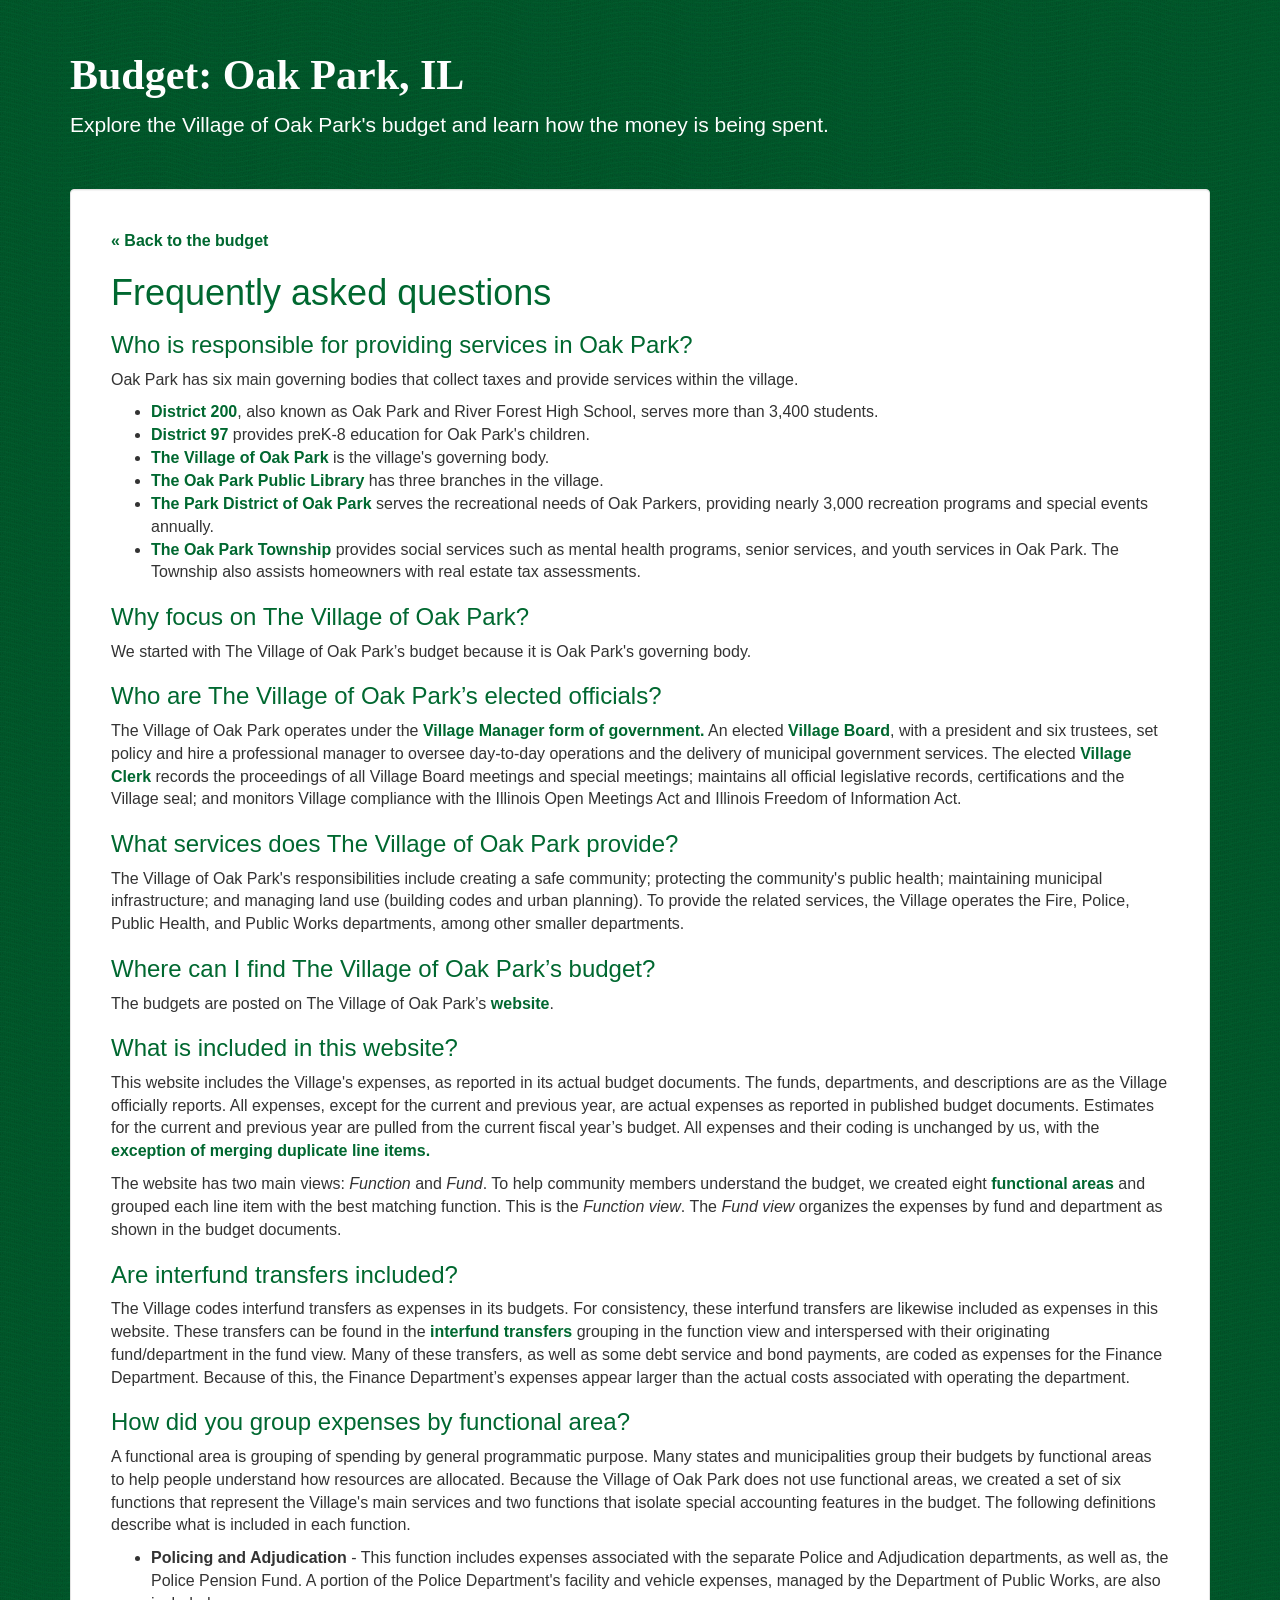
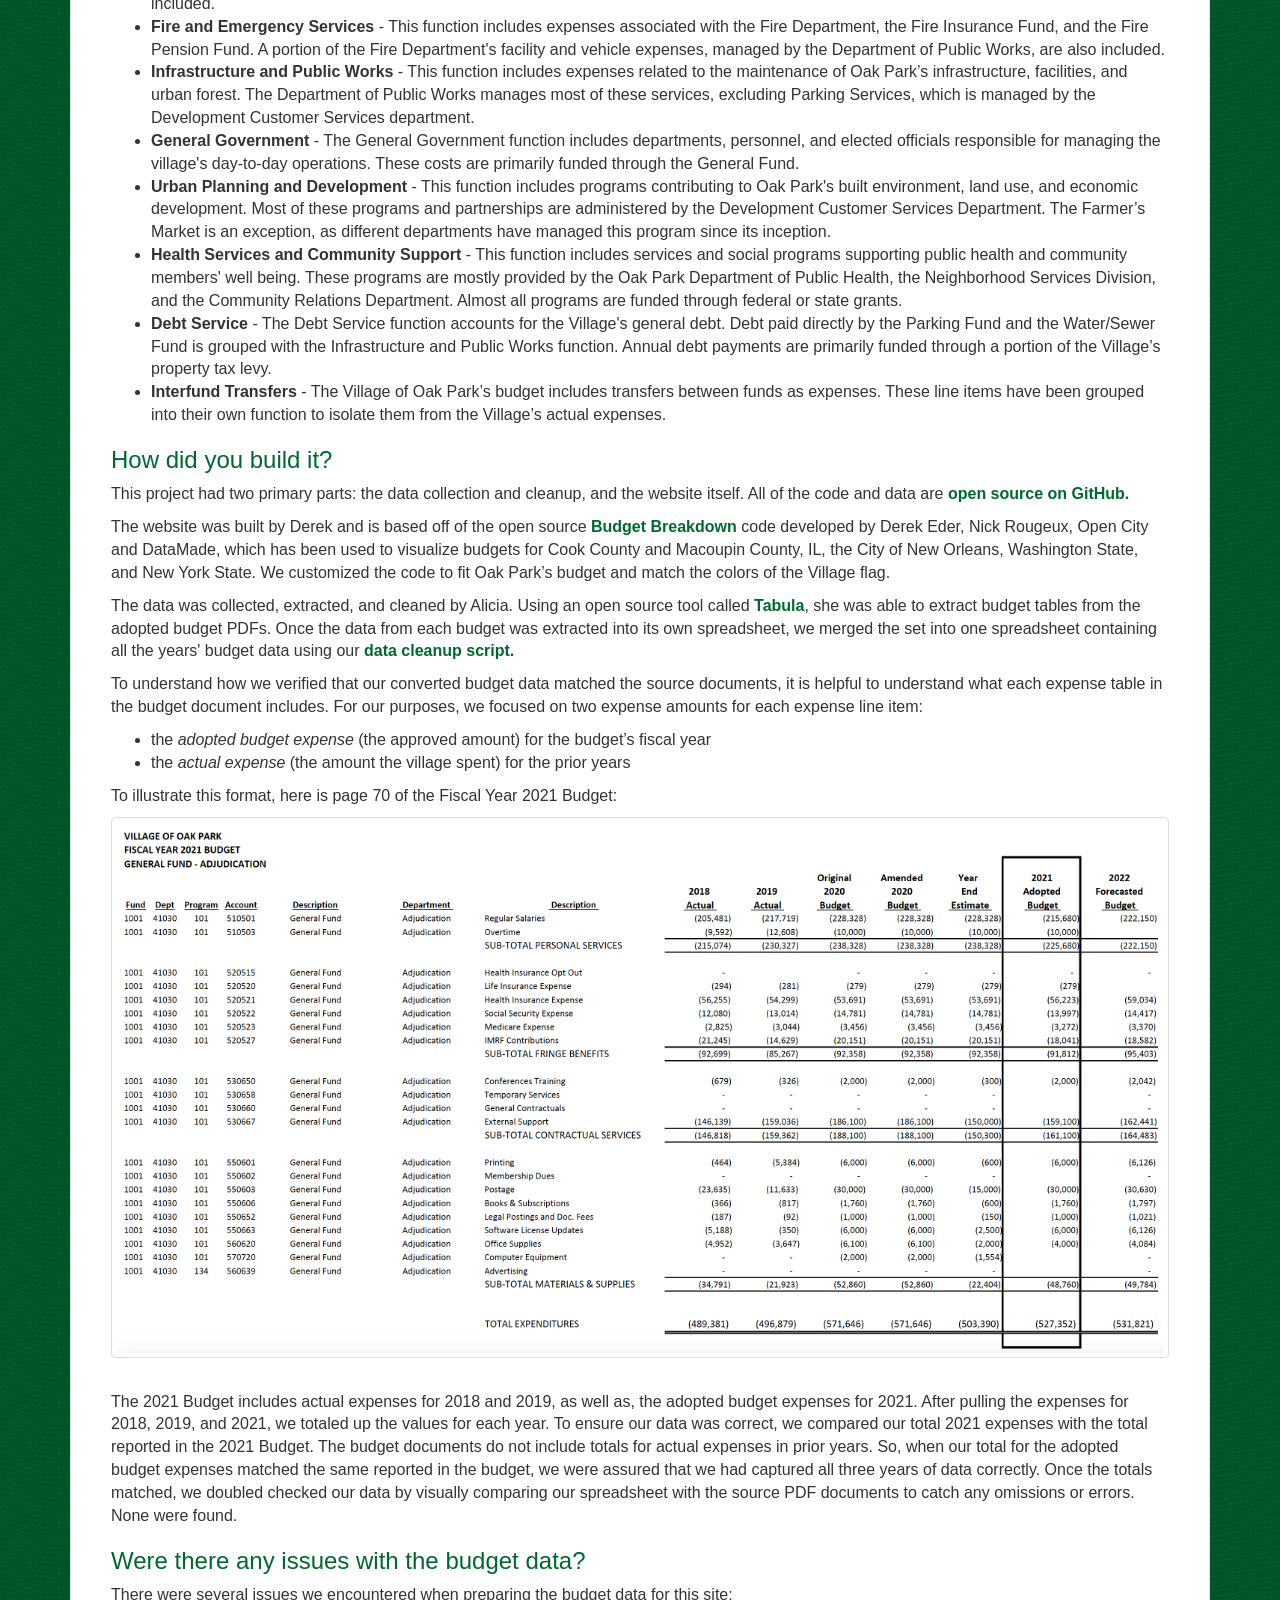
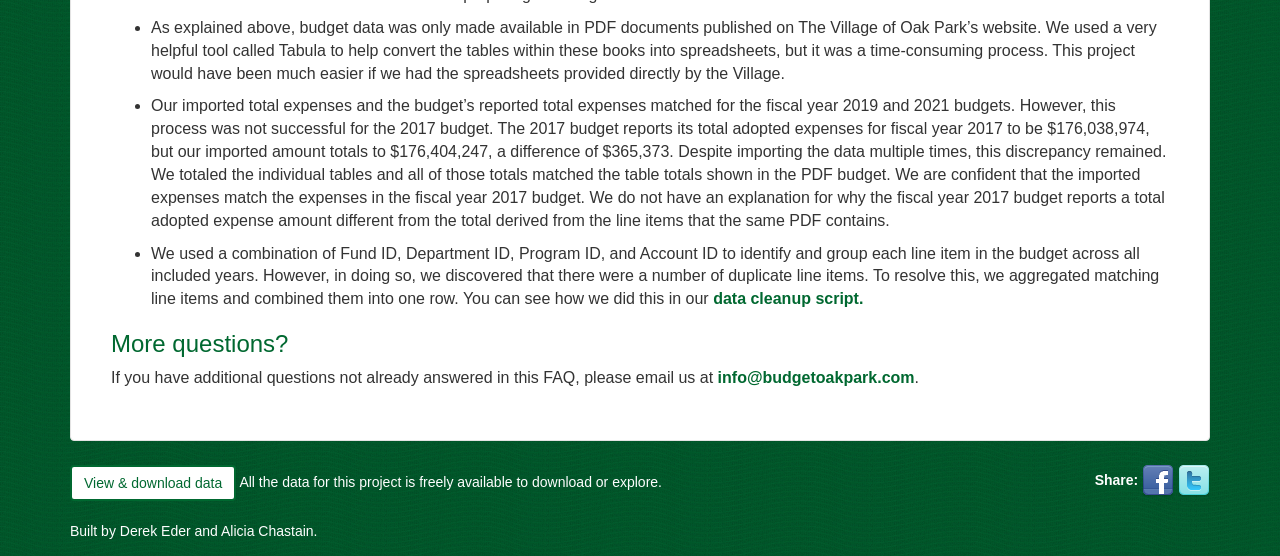
==== faq.html @ 288933d3 "Update faq.html" ====
<!DOCTYPE html>
<html lang="en">
  <head>
    <meta charset="utf-8">
    <meta name="viewport" content="width=device-width, initial-scale=1.0">
    <!-- Customize meta description -->
    <meta name="description" content="Explore the Village of Oak Park's budget from 2013 to 2023 and learn how the money is being spent.">
    <!-- Customize meta author -->
    <meta name="author" content="">
    <meta http-equiv="X-UA-Compatible" content="IE=edge">

    <!-- Facebook metadata -->
    <meta content="" property="og:site_name">
    <meta content="Budget: Oak Park, IL - FAQ" property="og:title">
    <meta content="article" property="og:type">
    <meta content="Explore the Village of Oak Park's budget from 2013 to 2023 and learn how the money is being spent." property="og:description">
    <meta content="https://budgetoakpark.com/" property="og:url">
    <meta content="https://budgetoakpark.com/images/screenshot.png" property="og:image">

    <!-- Twitter metadata -->
    <meta name="twitter:card" content="summary_large_image">
    <meta name="twitter:site" content="@derekeder">
    <meta name="twitter:creator" content="@derekeder">
    <meta name="twitter:title" content="Budget: Oak Park, IL - FAQ">
    <meta name="twitter:url" content="https://budgetoakpark.com">
    <meta name="twitter:description" content="Explore the Village of Oak Park's budget from 2013 to 2023 and learn how the money is being spent.">
    <meta name="twitter:image:src" content="https://budgetoakpark.com/images/screenshot.png">

    <!-- Customize page title -->
    <title>Budget: Oak Park, IL - FAQ</title>

    <!-- Bootstrap and core CSS -->
    <link rel="icon" type="image/png" href="/favicon.png">
    <link rel="icon" type="image/png" href="/favicon-32x32.png" sizes="32x32" />
    <link rel="icon" type="image/png" href="/favicon-16x16.png" sizes="16x16" />
    <link href="css/bootstrap.min.css" rel="stylesheet">
    <link href="css/custom.css" rel="stylesheet">

    <!-- HTML5 shim and Respond.js IE8 support of HTML5 elements and media queries -->
    <!--[if lt IE 9]>
      <script src="/lib/html5shiv.js"></script>
      <script src="/lib/respond.min.js"></script>
    <![endif]-->
  </head>

<body>
    <a href="#content" class="sr-only">Skip to content</a>
    <div id="readme" style="display: none;"><img src="" alt="Click points to see annual budgets below"></div>
    <div class="container">
      <div id="header">
        <div class='row'>
          <div class='col-md-12'>
            <div id="logo">
              <!-- Customize logo -->
              <a href='/'>Budget: Oak Park, IL</a>
            </div>
            <!-- Customize page text below logo -->
          <p class='lead'>Explore the Village of Oak Park's budget and learn how the money is being spent.<br /><br /></p>
 <!-- <br /><a onclick="window.scrollTo(0, document.body.scrollHeight);">Read more</a> or <a href='/faq.html'>check out the FAQ &raquo;</a></p>-->
          </div>
        </div>
      </div>

      <div class='well about'>
        <a href='/'>&laquo; Back to the budget</a>
        <h1>Frequently asked questions</h1>
        <h3 id="services">Who is responsible for providing services in Oak Park?</h3>
        <p>
        Oak Park has six main governing bodies that collect taxes and provide services within the village.
        </p>
        <ul>
        <li><a href="https://www.oprfhs.org/">District 200</a>, also known as Oak Park and River Forest High School, serves more than 3,400 students.
        <li><a href="https://www.op97.org/">District 97</a> provides preK-8 education for Oak Park's children.
        <li><a href="https://www.oak-park.us/">The Village of Oak Park</a> is the village's governing body.
        <li><a href="https://www.oppl.org/">The Oak Park Public Library</a> has three branches in the village.
        <li><a href="https://www.pdop.org/">The Park District of Oak Park</a> serves the recreational needs of Oak Parkers, providing nearly 3,000 recreation programs and special events annually.
        <li><a href="https://oakparktownship.org/">The Oak Park Township</a> provides social services such as mental health programs, senior services, and youth services in Oak Park. The Township also assists homeowners with real estate tax assessments. </li>
        </ul>
        <h3 id="why-focus">Why focus on The Village of Oak Park?</h3>
        <p>
        We started with The Village of Oak Park’s budget because it is Oak Park's governing body.
        </p>
		  
        <h3 id="elected-officials">Who are The Village of Oak Park’s elected officials?</h3>
        <p>
        The Village of Oak Park operates under the <a href="https://youtu.be/2CgyobcGFXc">Village Manager form of government.</a> An elected <a href="https://www.oak-park.us/your-government/elected-officials">Village Board</a>, with a president and six trustees, set policy and hire a professional manager to oversee day-to-day operations and the delivery of municipal government services. The elected <a href="https://www.oak-park.us/your-government/office-village-clerk">Village Clerk</a> records the proceedings of all Village Board meetings and special meetings; maintains all official legislative records, certifications and the Village seal; and monitors Village compliance with the Illinois Open Meetings Act and Illinois Freedom of Information Act. 
        </p>
       
		<h3 id="village-services">What services does The Village of Oak Park provide?</h3>
        <p>
        The Village of Oak Park's responsibilities include creating a safe community; protecting the community's public health; maintaining municipal infrastructure; and managing land use (building codes and urban planning). To provide the related services, the Village operates the Fire, Police,  Public Health, and Public Works departments, among other smaller departments.</p>
      
		<h3 id="village-budget">Where can I find The Village of Oak Park’s budget?</h3>
        <p>
        The budgets are posted on The Village of Oak Park’s <a href="https://www.oak-park.us/your-government/budget-purchasing/budget-summaries">website</a>.
        </p>
		  
        <h3 id="whats-included">What is included in this website?</h3>
        <p>
		This website includes the Village's expenses, as reported in its actual budget documents. The funds, departments, and descriptions are as the Village officially reports. All expenses, except for the current and previous year, are actual expenses as reported in published budget documents. Estimates for the current and previous year are pulled from the current fiscal year’s budget. All expenses and their coding is unchanged by us, with the <a href="#data-issues">exception of merging duplicate line items.</a></p>
        <p>The website has two main views: <em>Function</em> and <em>Fund</em>. To help community members understand the budget, we created eight <a href="functional-areas">functional areas</a> and grouped each line item with the best matching function. This is the <em>Function view</em>. The <em>Fund view</em> organizes the expenses by fund and department as shown in the budget documents. </p>
		  
		<h3 id='interfund-transfers'>Are interfund transfers included?</h3>
        <p>
        The Village codes interfund transfers as expenses in its budgets. For consistency, these interfund transfers are likewise included as expenses in this website. These transfers can be found in the <a href="#function-transfers">interfund transfers</a> grouping in the function view and interspersed with their originating fund/department in the fund view. Many of these transfers, as well as some debt service and bond payments, are coded as expenses for the Finance Department. Because of this, the Finance Department’s expenses appear larger than the actual costs associated with operating the department.
		</p>
        <h3 id="functional-areas">How did you group expenses by functional area?</h3>
		<p>A functional area is grouping of spending by general programmatic purpose. Many states and municipalities group their budgets by functional areas to help people understand how resources are allocated. Because the Village of Oak Park does not use functional areas, we created a set of six functions that represent the Village's main services and two functions that isolate special accounting features in the budget. The following  definitions describe what is included in each function.<ul>
		<li id="function-policing"><strong>Policing and Adjudication</strong> - This function includes expenses associated with the separate Police and Adjudication departments, as well as, the Police Pension Fund. A portion of the Police Department's facility and vehicle expenses, managed by the Department of Public Works, are also included.</li>
		<li id="function-fire"><strong>Fire and Emergency Services</strong> - This function includes expenses associated with the Fire Department, the Fire Insurance Fund, and the Fire Pension Fund. A portion of the Fire Department's facility and vehicle expenses, managed by the Department of Public Works, are also included.</li>
		<li id="function-infrastructure"><strong>Infrastructure and Public Works</strong> - This function includes expenses related to the maintenance of Oak Park’s infrastructure, facilities, and urban forest. The Department of Public Works manages most of these services, excluding Parking Services, which is managed by the Development Customer Services department.</li>
		<li id="function-general"><strong>General Government</strong> - The General Government function includes departments, personnel, and elected officials responsible for managing the village's day-to-day operations. These costs are primarily funded through the General Fund.</li>
		<li id="function-planning"><strong>Urban Planning and Development</strong> - This function includes programs contributing to Oak Park's built environment, land use, and economic development. Most of these programs and partnerships are administered by the Development Customer Services Department. The Farmer’s Market is an exception, as different departments have managed this program since its inception.</li>
		<li id="function-health"><strong>Health Services and Community Support</strong> - This function includes services and social programs supporting public health and community members' well being. These programs are mostly provided by the Oak Park Department of Public Health, the Neighborhood Services Division, and the Community Relations Department. Almost all programs are funded through federal or state grants.</li>
		<li id="function-debt"><strong>Debt Service</strong> - The Debt Service function accounts for the Village's general debt. Debt paid directly by the Parking Fund and the Water/Sewer Fund is grouped with the Infrastructure and Public Works function. Annual debt payments are primarily funded through a portion of the Village’s property tax levy.</li>
		<li id="function-transfers"><strong>Interfund Transfers</strong> - The Village of Oak Park’s budget includes transfers between funds as expenses. These line items have been grouped into their own function to isolate them from the Village’s actual expenses.</li>
	    </ul>
		  </p>
	    <h3 id="how-did-you-build-it">How did you build it?</h3>
        <p>
        This project had two primary parts: the data collection and cleanup, and the website itself. All of the code and data are <a href="https://github.com/derekeder/oak-park-budget">open source on GitHub.</a>
        </p>
        <p>
        The website was built by Derek and is based off of the open source <a href="https://datamade.us/products/budget-breakdown/">Budget Breakdown</a> code developed by Derek Eder, Nick Rougeux, Open City and DataMade, which has been used to visualize budgets for Cook County and Macoupin County, IL, the City of New Orleans, Washington State, and New York State. We customized the code to fit Oak Park’s budget and match the colors of the Village flag. 
		</p>
        <p>
        The data was collected, extracted, and cleaned by Alicia. Using an open source tool called <a href="https://tabula.technology/">Tabula</a>, she was able to extract budget tables from the adopted budget PDFs. Once the data from each budget was extracted into its own spreadsheet, we merged the set into one spreadsheet containing all the years' budget data using our <a href="https://github.com/derekeder/oak-park-budget/blob/main/data/cleanup.py">data cleanup script.</a>
        </p>
        <p>
        To understand how we verified that our converted budget data matched the source documents, it is helpful to understand what each expense table in the budget document includes. For our purposes, we focused on two expense amounts for each expense line item:
        </p>
        <ul>
        <li>the <em>adopted budget expense</em> (the approved amount) for the budget’s fiscal year</li>
			<li>the <em>actual expense</em> (the amount the village spent) for the prior years</li></ul>
        <p>
        To illustrate this format, here is page 70 of the Fiscal Year 2021 Budget:<br /></p>

        <p>
          <img class='img-responsive img-thumbnail' src="/images/2021_budget_pg_70.png" alt="Page 70 of the Oak Park Village Fiscal Year 2021 Budget" title="Page 70 of the Oak Park Village Fiscal Year 2021 Budget">

        </p>
        <p>
        <br>
        The 2021 Budget includes actual expenses for 2018 and 2019, as well as, the adopted budget expenses for 2021. After pulling the expenses for 2018, 2019, and 2021, we totaled up the values for each year. To ensure our data was correct, we compared our total 2021 expenses with the total reported in the 2021 Budget. The budget documents do not include totals for actual expenses in prior years. So, when our total for the adopted budget expenses matched the same reported in the budget, we were assured that we had captured all three years of data correctly. Once the totals matched, we doubled checked our data by visually comparing our spreadsheet with the source PDF documents to catch any omissions or errors. None were found.</p>
       
		<h3 id="data-issues">Were there any issues with the budget data?</h3>
        <p>
        There were several issues we encountered when preparing the budget data for this site:
        </p>
        <ul>
        <li><p>As explained above, budget data was only made available in PDF documents published on The Village of Oak Park’s website. We used a very helpful tool called Tabula to help convert the tables within these books into spreadsheets, but it was a time-consuming process. This project would have been much easier if we had the spreadsheets provided directly by the Village.</p>
        </li>
        <li>
        <p>Our imported total expenses and the budget’s reported total expenses matched for the fiscal year 2019 and 2021 budgets. However, this process was not successful for the 2017 budget. The 2017 budget reports its total adopted expenses for fiscal year 2017 to be $176,038,974, but our imported amount totals to $176,404,247, a difference of $365,373. Despite importing the data multiple times, this discrepancy remained. We totaled the individual tables and all of those totals matched the table totals shown in the PDF budget. We are confident that the imported expenses match the expenses in the fiscal year 2017 budget. We do not have an explanation for why the fiscal year 2017 budget reports a total adopted expense amount different from the total derived from the line items that the same PDF contains.</p></li>

        <li>
          <p>We used a combination of Fund ID, Department ID, Program ID, and Account ID to identify and group each line item in the budget across all included years. However, in doing so, we discovered that there were a number of duplicate line items. To resolve this, we aggregated matching line items and combined them into one row. You can see how we did this in our <a href="https://github.com/derekeder/oak-park-budget/blob/main/data/cleanup.py">data cleanup script.</a>
        </p></li>
        </ul>
        
		<h3 id="questions">More questions?</h3>
		<p>
        If you have additional questions not already answered in this FAQ, please email us at <a href="mailto:info@budgetoakpark.com">info@budgetoakpark.com</a>.
        </p>

      </div>

      <div id="footer">
        <p class='pull-left'>
          <!-- Customize download link -->
          <a id="download-button" class="btn btn-info" href="/data/final/oak_park_budget_cleaned.csv">View &amp; download data</a>
          All the data for this project is freely available to download or explore.
          <br />
          <br />
          <span class='credits'>Built by <a href="http://derekeder.com">Derek Eder</a> and <a href="http://aliciachastain.com">Alicia Chastain</a>.</span>
        </p>
        <p class='pull-right'>
          <strong>Share:</strong>
          <!-- Customize facebook share -->
          <a href="http://www.facebook.com/share.php?u=http%3a%2f%2fbudgetoakpark.com/"><img alt="Facebook" src="images/facebook-lg.png" /></a>
          <!-- Customize twitter share -->
          <a href="http://twitter.com/share?text=Where%27s%20the%20money%20going%3F%20Explore%20Oak%20Park%27s%20budget&amp;url=https%3a%2f%2fbudgetoakpark.com/"><img alt="Twitter" src="images/twitter-lg.png" /></a>
        </p>
      </div>
    </div>
    <!-- loading javascript at the bottom of the page for performance -->
    <!-- HTML templates for Backbone views -->
    <!-- javascript libraries -->
    <script src="lib/jquery.min.js" type="text/javascript"></script>
    <script src="lib/spin.min.js" type="text/javascript"></script>
    <script src="lib/jquery.spin.js" type="text/javascript"></script>
    <script src="lib/accounting.min.js" type="text/javascript"></script>
    <script src="lib/fuse.min.js" type="text/javascript"></script>
    <script src="lib/reduce.js" type="text/javascript"></script>
    <script src="lib/range.js" type="text/javascript"></script>
    <script src="lib/array_indexof.js" type="text/javascript"></script>
    <script src="lib/array_getunique.js" type="text/javascript"></script>
    <script src="lib/jquery.csv.min.js" type="text/javascript"></script>
    <script src="lib/bootstrap.min.js" type="text/javascript"></script>
    <script src="lib/highcharts.js" type="text/javascript"></script>
    <script src="lib/jquery.dataTables.js" type="text/javascript"></script>
    <script src="lib/jquery.cookie.js" type="text/javascript"></script>
    <script src="lib/underscore.min.js" type="text/javascript"></script>
    <script src="lib/backbone.min.js" type="text/javascript"></script>
    <script src="lib/Backbone.ModelBinder.min.js" type="text/javascript"></script>

    <!-- custom javascript -->
    <script src="js/dataTables.sorting.js" type="text/javascript"></script>
    <script src="js/budget_helpers.js" type="text/javascript"></script>
    <script src="js/budget_highcharts.js" type="text/javascript"></script>

    <script src="js/app.js" type="text/javascript"></script>

    <!-- Global site tag (gtag.js) - Google Analytics -->
    <script async src="https://www.googletagmanager.com/gtag/js?id=G-0BKF8L96RC"></script>
    <script>
      window.dataLayer = window.dataLayer || [];
      function gtag(){dataLayer.push(arguments);}
      gtag('js', new Date());

      gtag('config', 'G-0BKF8L96RC');
    </script>
  </body>
</html>
---- css/custom.css ----
body {
  background: #328659 url(../images/bg-green.jpg);
  font-family: "Helvetica", "Arial", sans-serif;
  padding: 5px;
}

h1, h2, h3, h4, h5, h6 { color: #006830; }

a { color: #006830; font-weight: bold;}
a:hover { color: #006830; text-decoration: underline; }
a.details:hover, a.details:active, a.details:visited, a.details:link { text-decoration: none;}
a:focus { outline: 0;}

#logo, #credit { padding: 10px 0 10px 0;}
#logo { 
  padding-bottom: 5px;
  padding-top: 40px;
}
#logo img {
  max-height: 80px;
  display: inline;
}
#logo a {
  font-size: 3em;
  vertical-align: bottom;
  font-family: Georgia, serif;
  color: #FEFEFE;
  font-weight: bold;
}

.lead, #footer, .lead a, .credits a {
  color: #FEFEFE;
}

#footer{
  padding-top: 4px;
  padding-bottom: 4px;
/*  background-color: #E8EDEE;
*/}

#footer h2{
  color: #F6A704;
}

#footer a{
  font-weight: normal;
}

.btn-primary {
  background-color: #006830;
  border-color: #006830;
}

.btn-primary.active {
  background-color: #008a40;
  border-color: #008a40;
}

.btn-primary:hover {
  background-color: #008a40;
  border-color: #008a40;
}

.btn-info {
  background-color: #fff;
  color: #006830;
  border: 2px solid #006830;
}

.btn-info:hover {
  background-color: #def2fb;
  color: #006830;
  border: 2px solid #006830;
}

#readme {
  display: none;
  left: 0px;
  position: absolute;
  top: 320px;
}

#timeline-chart {
  height: 220px;
  width: 100%;
}

#main-chart {
    min-height: 220px;
    width: 100%;
}

#breadcrumbs { font-weight: bold; font-size: 20px; }

/* Breakdown table */
#breakdown{
  width: 100%;
}
#breakdown a { cursor: pointer; }
#breakdown .num { text-align: right; }
#breakdown td, #breakdown th { border: 0px; border-bottom: 1px solid #ddd; font-size: 16px; }
#breakdown th { background: #dddddd; font-size: 16px; font-weight: bold; text-align: left; }
#breakdown th.bars { width: 15%; }
/*#breakdown th.controls { width: 20px; }*/
#breakdown th span { color: #006830; cursor: pointer; }

#breakdown th.sorting_asc span {
  background: url(../images/sort-up.png) no-repeat 100% 50%;
  padding-right: 10px;
}

#breakdown th.sorting_desc span {
  background: url(../images/sort-down.png) no-repeat 100% 50%;
  padding-right: 10px;
}

/* Bars */
  .bars span { height: 12px; display: block; text-indent: -5000px; margin: 4px;}

.bars .estimates {
    background-color: #006830;
    border-left: solid 2px #006830;
}
.bars .actuals {
    background-color: #006830;
    border-left: solid 2px #006830;
}

  /* Colors */
  .estimates { color: #006830; }
  .actuals { color: #006830; }

/* Expanded rows */
#breakdown .expanded-content td {
  border-top: 0;
  padding-top: 20px;
}

#breakdown .expanded-head td {
  border-top: 2px solid #7f7f7f;
  font-weight: bold;
}

.expanded-primary { float: left; width: 48%; margin-left: 10px; }
.expanded-secondary { float: left; width: 48%; }

#breakdown-nav { margin-top: -1px;}
#breakdown-nav li {display: inline-block;}
#breakdown-nav a { display: block; padding: 0.3em 0.5em 0em 0.5em; }
#breakdown-nav li.current a { 
  color: #333;
  background-color: #ddd;
}
#breakdown-nav ul { list-style: none; margin: 0; padding: 0; }

#department-search { margin: 50px 0 10px 0; }
#department-search a { color: #fff; }

/* Scorecard */
#scorecard{
  width: 100%;
}
#scorecard { border-top: 3px solid #dddddd; margin: 0; }
#scorecard h2 { font-size: 20px; }
#scorecard h2, #scorecard p { margin: 0; }
#scorecard td { border-bottom: 0; padding: 0.8em 10px;}
#scorecard-actual, #scorecard-est { text-align: right; }

/* Stats */
.stats { list-style: none; margin: 0 0 0.5em 0; }
.stats { padding: 0; }
.stats li { display: inline; margin-right: 1em; white-space: nowrap; padding: 0;}
.stats strong { font-size: 25px; }

/* Sparklines */
.sparkline { height: 120px; margin-bottom: 10px; }

.well {
  background-color: #fff;
}

.about { font-size: 16px; padding: 40px;}

.tooltip > .tooltip-inner{
  background-color: #fff;
  color: #333;
  border: 1px solid #333;
}

/* Inflation Adjustment Switch */
#inflation-toggle{
  width: 160px;
  height: 30px;
}
#inflation-toggle-label{
  position:absolute;
}
#inflation-toggle-switch{
  margin-left: 100px;
  position:absolute;
}
.onoffswitch {
  position: relative; width: 50px;
  -webkit-user-select:none; -moz-user-select:none; -ms-user-select: none;
}
.onoffswitch-checkbox {
  display: none;
}
.onoffswitch-label {
  display: block; overflow: hidden; cursor: pointer;
  border: 2px solid #FFFFFF; border-radius: 20px;
}
.onoffswitch-inner {
  display: block; width: 200%; margin-left: -100%;
  -moz-transition: margin 0.3s ease-in 0s; -webkit-transition: margin 0.3s ease-in 0s;
  -o-transition: margin 0.3s ease-in 0s; transition: margin 0.3s ease-in 0s;
}
.onoffswitch-inner:before, .onoffswitch-inner:after {
  display: block; float: left; width: 50%; height: 20px; padding: 0; line-height: 20px;
  font-size: 12px; color: white; font-family: Trebuchet, Arial, sans-serif; font-weight: bold;
  -moz-box-sizing: border-box; -webkit-box-sizing: border-box; box-sizing: border-box;
}
.onoffswitch-inner:before {
  content: "on";
  padding-left: 10px;
  background-color: #B4E0B3; color: #333333;
}
.onoffswitch-inner:after {
  content: "off";
  padding-right: 10px;
  background-color: #EEEEEE; color: #333333;
  text-align: right;
}
.onoffswitch-switch {
  display: block; width: 7px; margin: 6.5px;
  background: #FFFFFF;
  border: 2px solid #FFFFFF; border-radius: 20px;
  position: absolute; top: 0; bottom: 0; right: 26px;
  -moz-transition: all 0.3s ease-in 0s; -webkit-transition: all 0.3s ease-in 0s;
  -o-transition: all 0.3s ease-in 0s; transition: all 0.3s ease-in 0s;
}
.onoffswitch-checkbox:checked + .onoffswitch-label .onoffswitch-inner {
  margin-left: 0;
}
.onoffswitch-checkbox:checked + .onoffswitch-label .onoffswitch-switch {
  right: 0px;
}
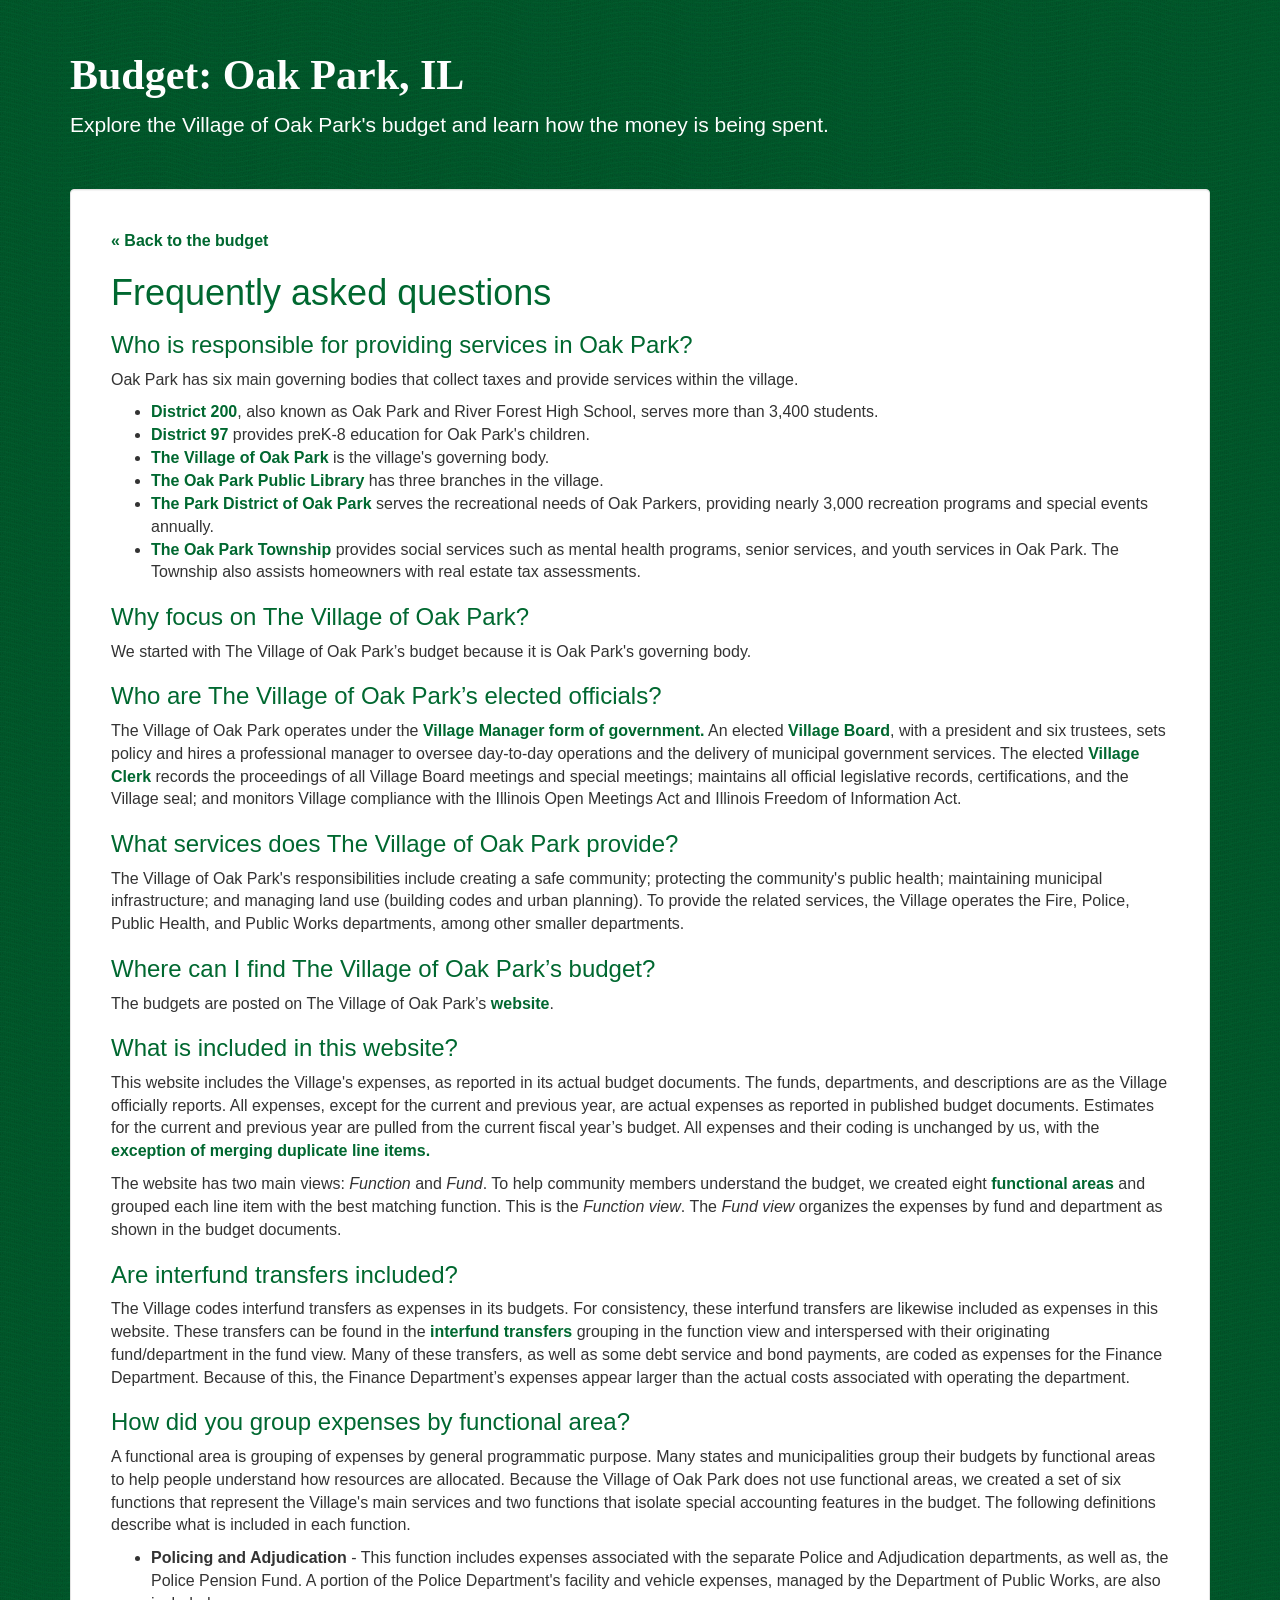
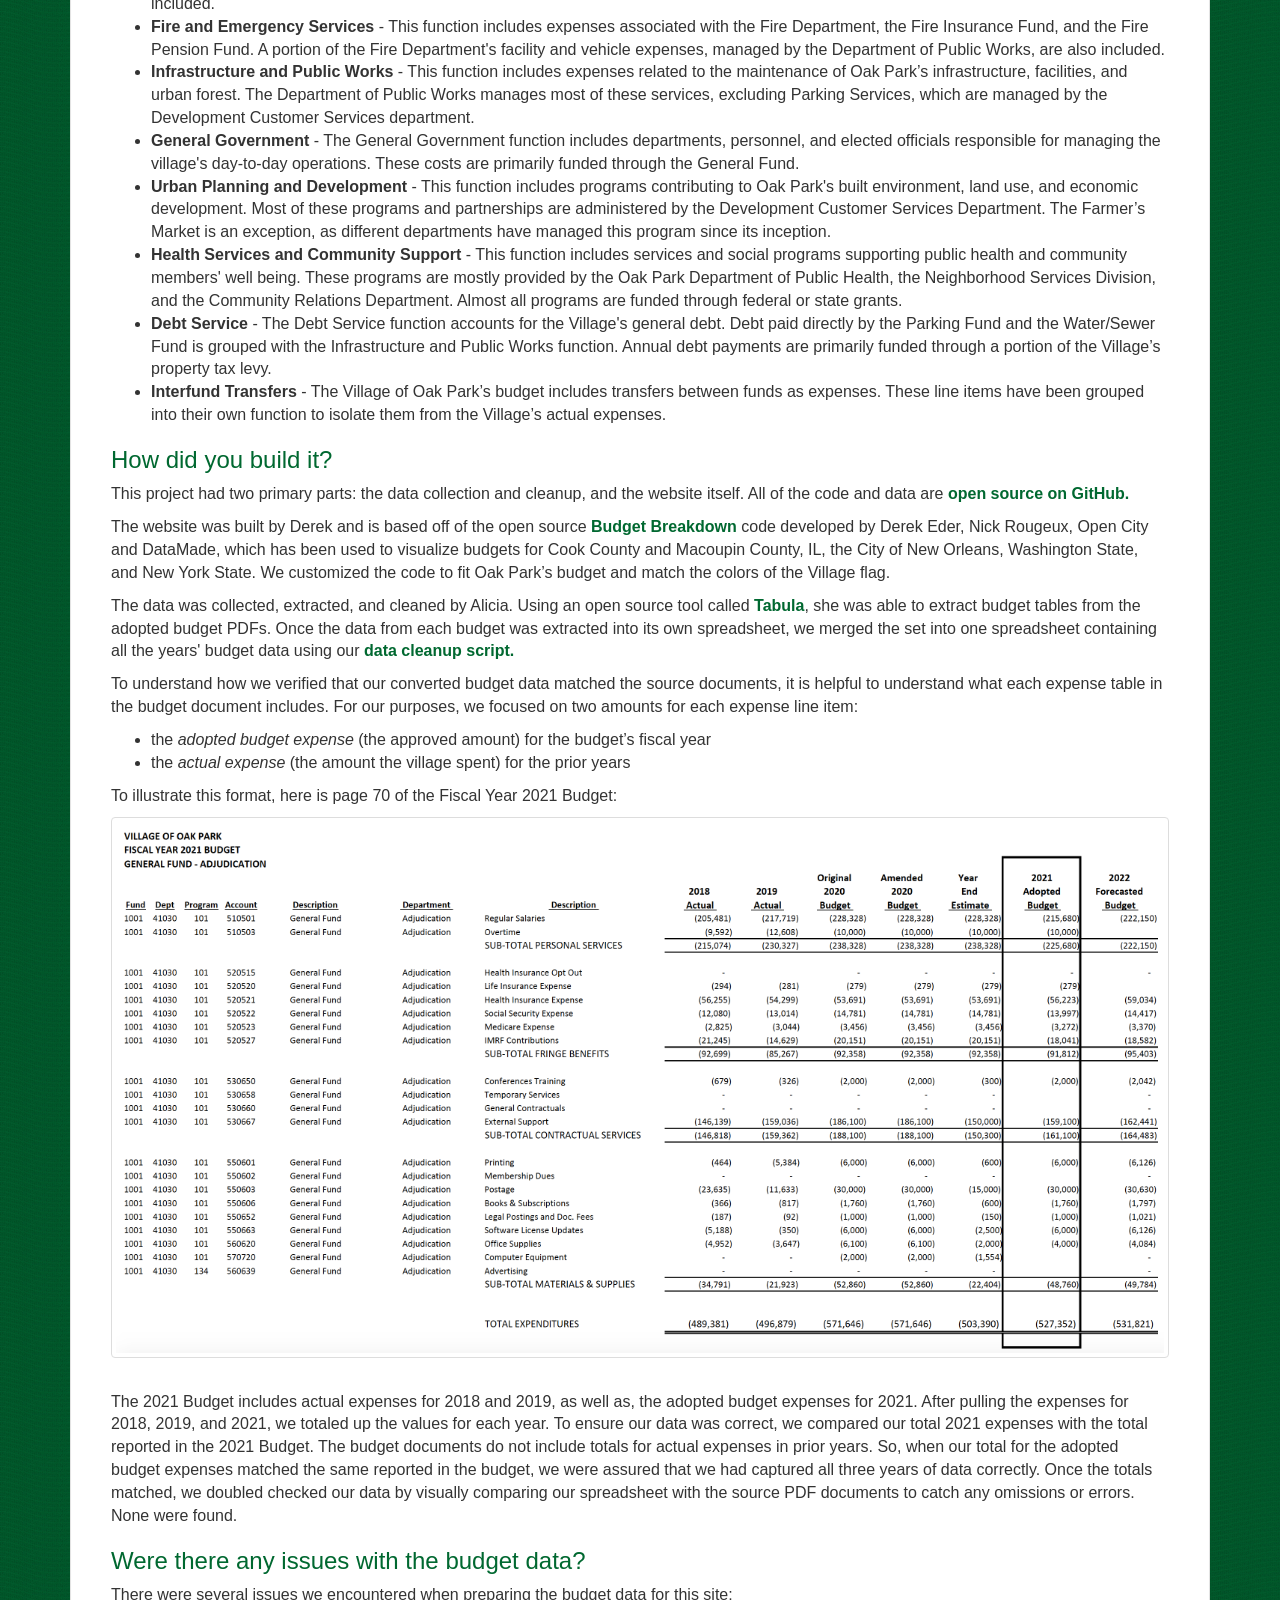
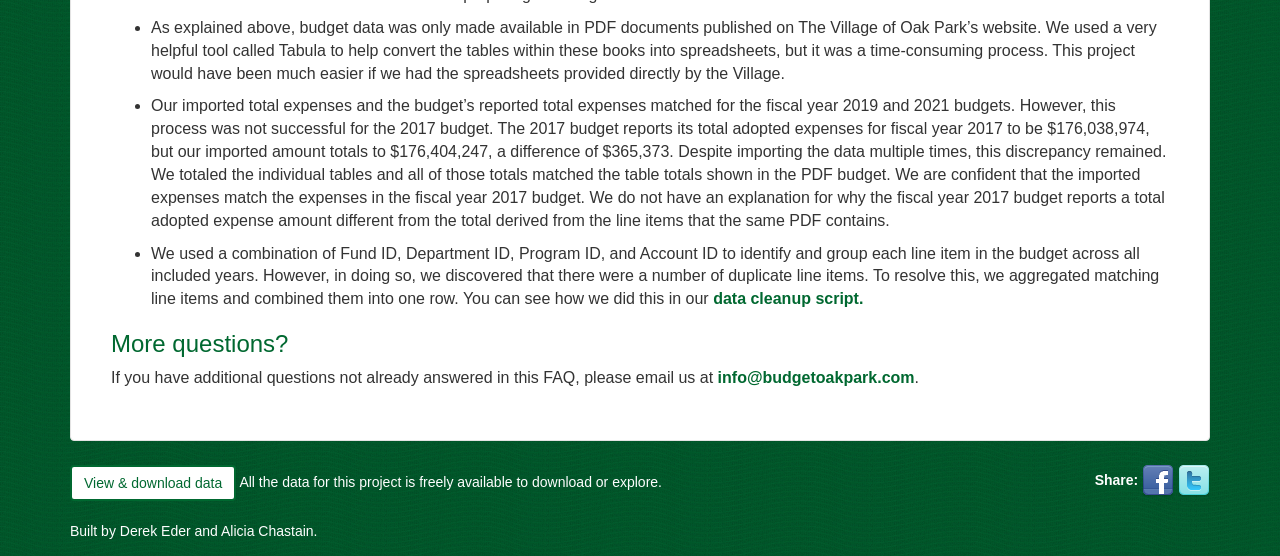
==== commit f9d9923f: "Update faq.html Final edits to FAQs" ====
--- a/faq.html
+++ b/faq.html
@@ -83,7 +83,7 @@
 		  
         <h3 id="elected-officials">Who are The Village of Oak Park’s elected officials?</h3>
         <p>
-        The Village of Oak Park operates under the <a href="https://youtu.be/2CgyobcGFXc">Village Manager form of government.</a> An elected <a href="https://www.oak-park.us/your-government/elected-officials">Village Board</a>, with a president and six trustees, set policy and hire a professional manager to oversee day-to-day operations and the delivery of municipal government services. The elected <a href="https://www.oak-park.us/your-government/office-village-clerk">Village Clerk</a> records the proceedings of all Village Board meetings and special meetings; maintains all official legislative records, certifications and the Village seal; and monitors Village compliance with the Illinois Open Meetings Act and Illinois Freedom of Information Act. 
+        The Village of Oak Park operates under the <a href="https://youtu.be/2CgyobcGFXc">Village Manager form of government.</a> An elected <a href="https://www.oak-park.us/your-government/elected-officials">Village Board</a>, with a president and six trustees, sets policy and hires a professional manager to oversee day-to-day operations and the delivery of municipal government services. The elected <a href="https://www.oak-park.us/your-government/office-village-clerk">Village Clerk</a> records the proceedings of all Village Board meetings and special meetings; maintains all official legislative records, certifications, and the Village seal; and monitors Village compliance with the Illinois Open Meetings Act and Illinois Freedom of Information Act. 
         </p>
        
 		<h3 id="village-services">What services does The Village of Oak Park provide?</h3>
@@ -105,10 +105,10 @@
         The Village codes interfund transfers as expenses in its budgets. For consistency, these interfund transfers are likewise included as expenses in this website. These transfers can be found in the <a href="#function-transfers">interfund transfers</a> grouping in the function view and interspersed with their originating fund/department in the fund view. Many of these transfers, as well as some debt service and bond payments, are coded as expenses for the Finance Department. Because of this, the Finance Department’s expenses appear larger than the actual costs associated with operating the department.
 		</p>
         <h3 id="functional-areas">How did you group expenses by functional area?</h3>
-		<p>A functional area is grouping of spending by general programmatic purpose. Many states and municipalities group their budgets by functional areas to help people understand how resources are allocated. Because the Village of Oak Park does not use functional areas, we created a set of six functions that represent the Village's main services and two functions that isolate special accounting features in the budget. The following  definitions describe what is included in each function.<ul>
+		<p>A functional area is grouping of expenses by general programmatic purpose. Many states and municipalities group their budgets by functional areas to help people understand how resources are allocated. Because the Village of Oak Park does not use functional areas, we created a set of six functions that represent the Village's main services and two functions that isolate special accounting features in the budget. The following  definitions describe what is included in each function.<ul>
 		<li id="function-policing"><strong>Policing and Adjudication</strong> - This function includes expenses associated with the separate Police and Adjudication departments, as well as, the Police Pension Fund. A portion of the Police Department's facility and vehicle expenses, managed by the Department of Public Works, are also included.</li>
 		<li id="function-fire"><strong>Fire and Emergency Services</strong> - This function includes expenses associated with the Fire Department, the Fire Insurance Fund, and the Fire Pension Fund. A portion of the Fire Department's facility and vehicle expenses, managed by the Department of Public Works, are also included.</li>
-		<li id="function-infrastructure"><strong>Infrastructure and Public Works</strong> - This function includes expenses related to the maintenance of Oak Park’s infrastructure, facilities, and urban forest. The Department of Public Works manages most of these services, excluding Parking Services, which is managed by the Development Customer Services department.</li>
+		<li id="function-infrastructure"><strong>Infrastructure and Public Works</strong> - This function includes expenses related to the maintenance of Oak Park’s infrastructure, facilities, and urban forest. The Department of Public Works manages most of these services, excluding Parking Services, which are managed by the Development Customer Services department.</li>
 		<li id="function-general"><strong>General Government</strong> - The General Government function includes departments, personnel, and elected officials responsible for managing the village's day-to-day operations. These costs are primarily funded through the General Fund.</li>
 		<li id="function-planning"><strong>Urban Planning and Development</strong> - This function includes programs contributing to Oak Park's built environment, land use, and economic development. Most of these programs and partnerships are administered by the Development Customer Services Department. The Farmer’s Market is an exception, as different departments have managed this program since its inception.</li>
 		<li id="function-health"><strong>Health Services and Community Support</strong> - This function includes services and social programs supporting public health and community members' well being. These programs are mostly provided by the Oak Park Department of Public Health, the Neighborhood Services Division, and the Community Relations Department. Almost all programs are funded through federal or state grants.</li>
@@ -127,7 +127,7 @@
         The data was collected, extracted, and cleaned by Alicia. Using an open source tool called <a href="https://tabula.technology/">Tabula</a>, she was able to extract budget tables from the adopted budget PDFs. Once the data from each budget was extracted into its own spreadsheet, we merged the set into one spreadsheet containing all the years' budget data using our <a href="https://github.com/derekeder/oak-park-budget/blob/main/data/cleanup.py">data cleanup script.</a>
         </p>
         <p>
-        To understand how we verified that our converted budget data matched the source documents, it is helpful to understand what each expense table in the budget document includes. For our purposes, we focused on two expense amounts for each expense line item:
+        To understand how we verified that our converted budget data matched the source documents, it is helpful to understand what each expense table in the budget document includes. For our purposes, we focused on two  amounts for each expense line item:
         </p>
         <ul>
         <li>the <em>adopted budget expense</em> (the approved amount) for the budget’s fiscal year</li>
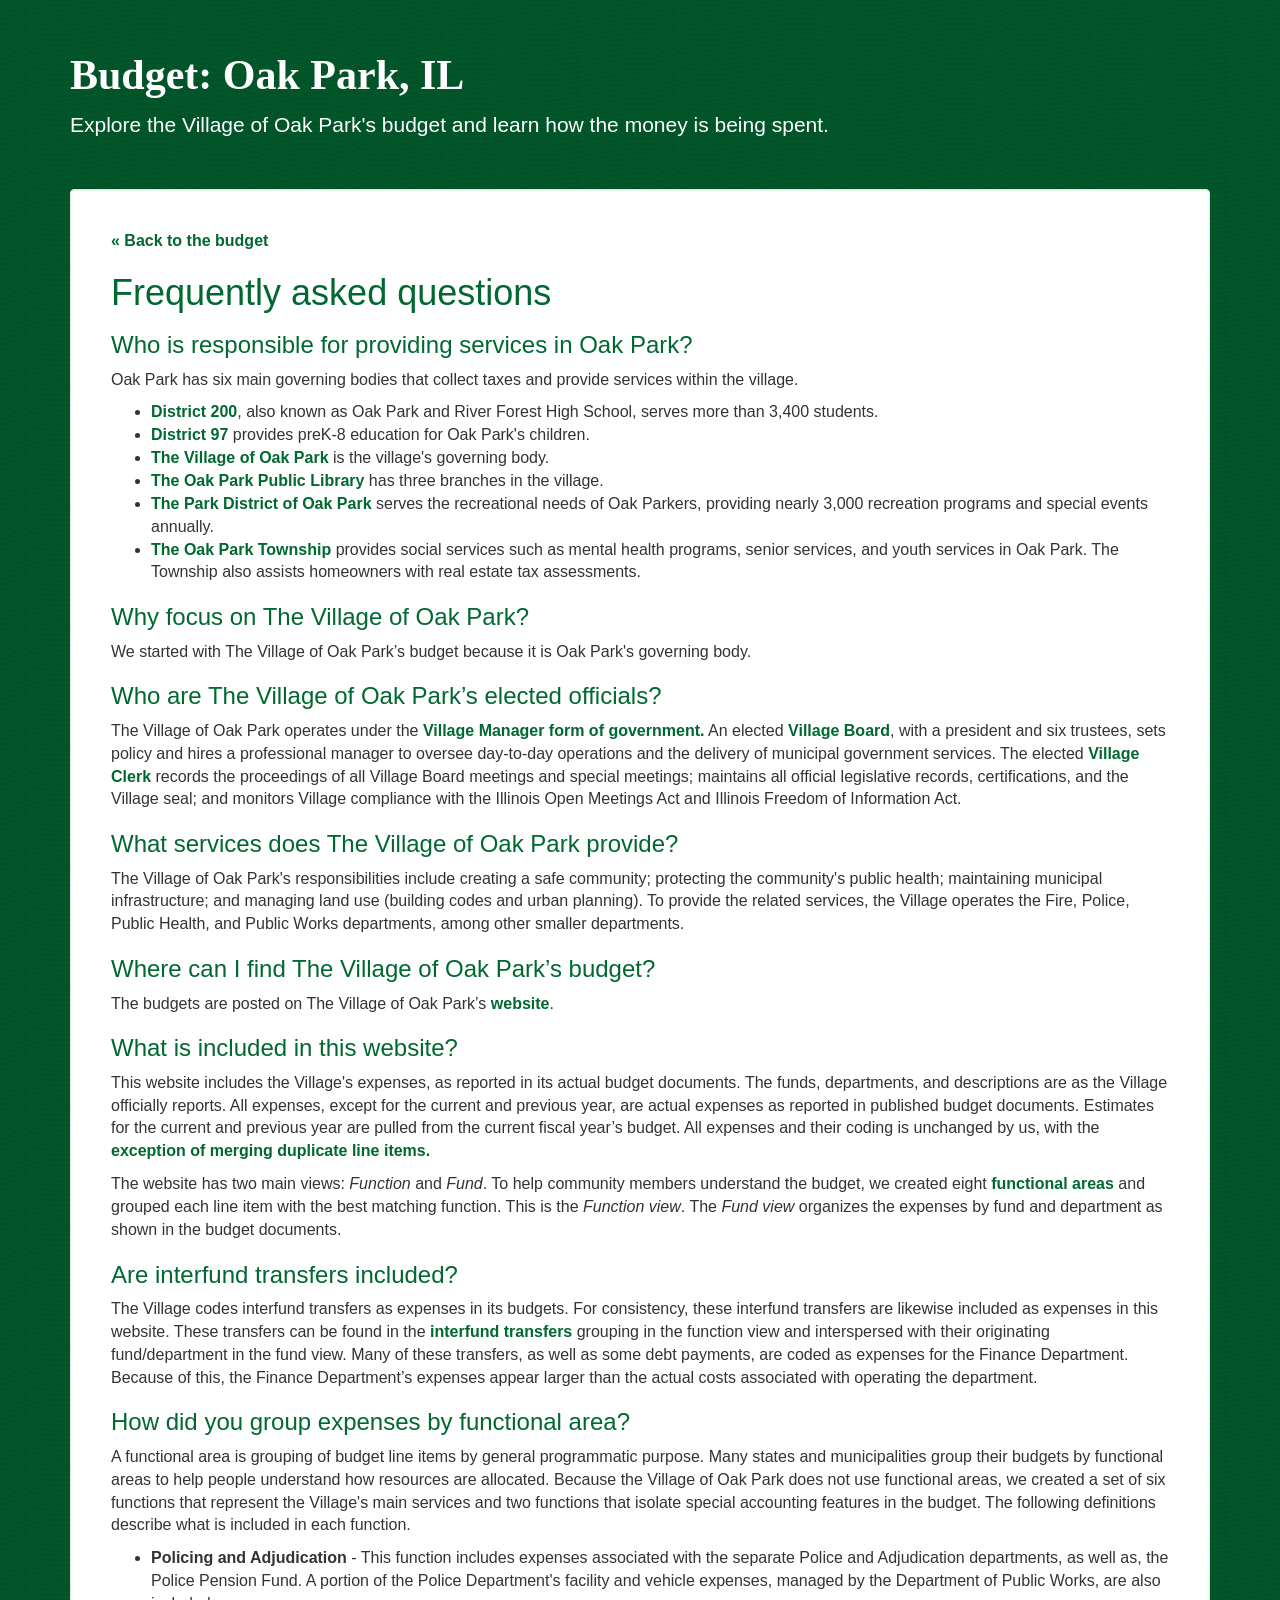
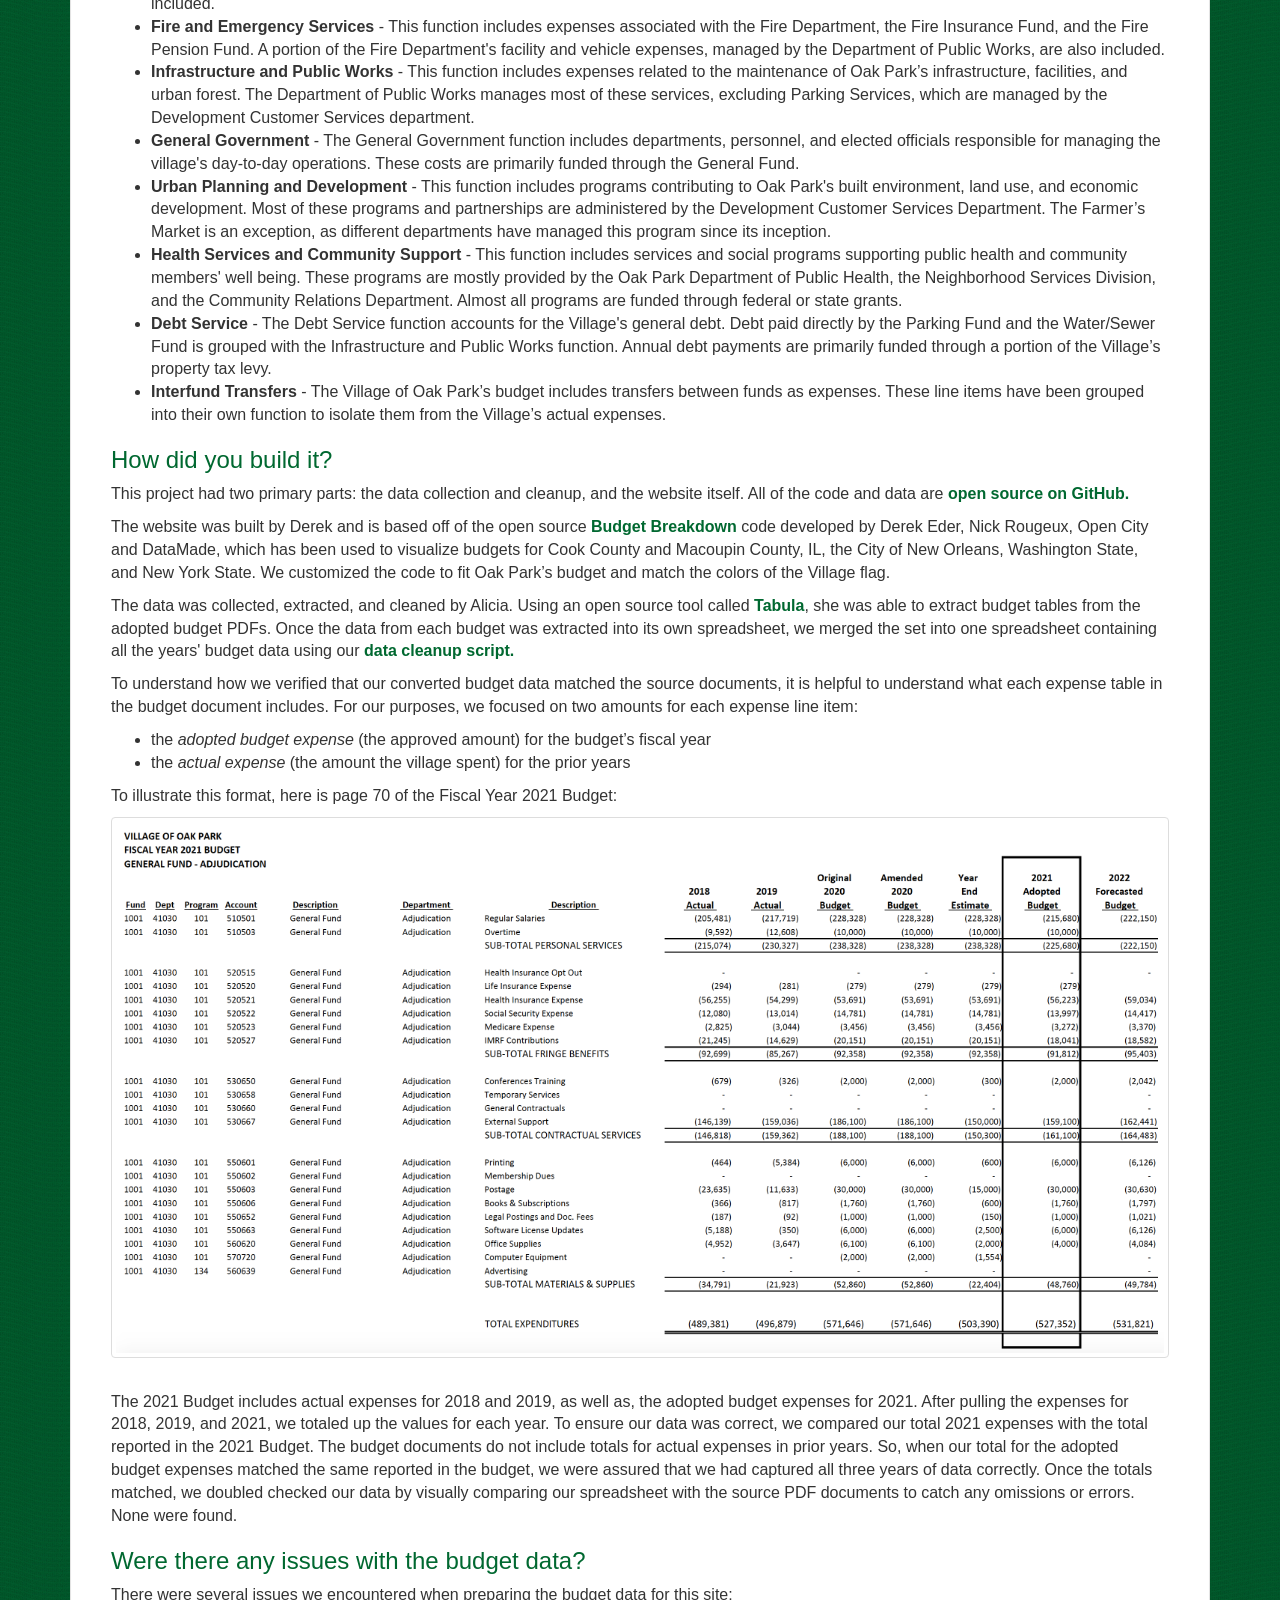
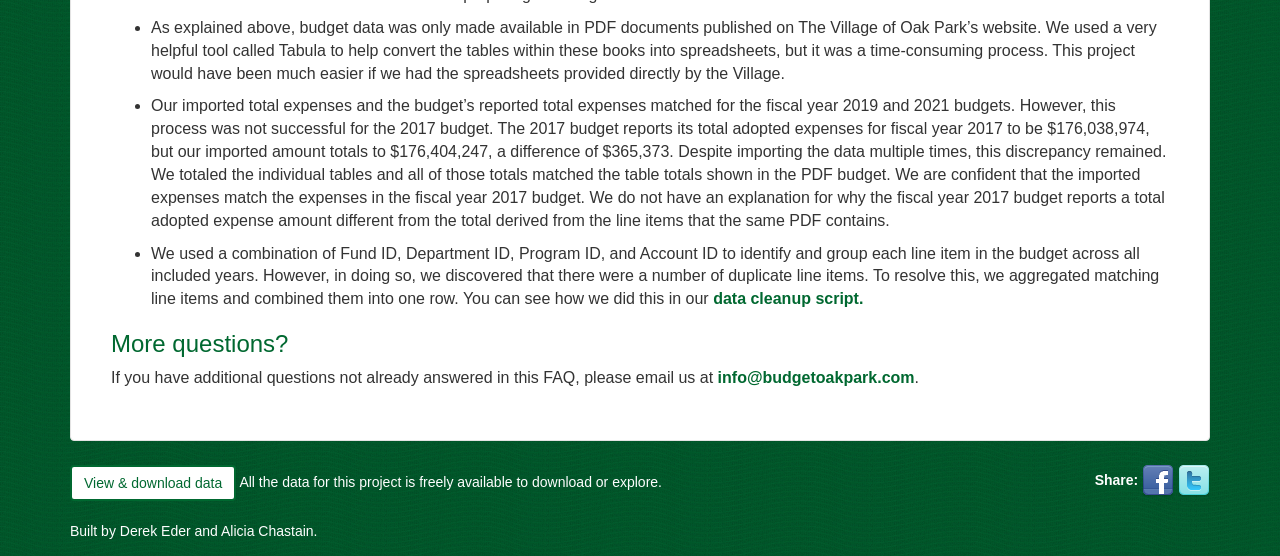
==== commit 436d564e: "Update faq.html" ====
--- a/faq.html
+++ b/faq.html
@@ -88,7 +88,7 @@
        
 		<h3 id="village-services">What services does The Village of Oak Park provide?</h3>
         <p>
-        The Village of Oak Park's responsibilities include creating a safe community; protecting the community's public health; maintaining municipal infrastructure; and managing land use (building codes and urban planning). To provide the related services, the Village operates the Fire, Police,  Public Health, and Public Works departments, among other smaller departments.</p>
+        The Village of Oak Park's responsibilities include creating a safe community; protecting the community's public health; maintaining municipal infrastructure; and managing land use (building codes and urban planning). To provide the related services, the Village operates the Fire, Police, Public Health, and Public Works departments, among other smaller departments.</p>
       
 		<h3 id="village-budget">Where can I find The Village of Oak Park’s budget?</h3>
         <p>
@@ -98,14 +98,14 @@
         <h3 id="whats-included">What is included in this website?</h3>
         <p>
 		This website includes the Village's expenses, as reported in its actual budget documents. The funds, departments, and descriptions are as the Village officially reports. All expenses, except for the current and previous year, are actual expenses as reported in published budget documents. Estimates for the current and previous year are pulled from the current fiscal year’s budget. All expenses and their coding is unchanged by us, with the <a href="#data-issues">exception of merging duplicate line items.</a></p>
-        <p>The website has two main views: <em>Function</em> and <em>Fund</em>. To help community members understand the budget, we created eight <a href="functional-areas">functional areas</a> and grouped each line item with the best matching function. This is the <em>Function view</em>. The <em>Fund view</em> organizes the expenses by fund and department as shown in the budget documents. </p>
+        <p>The website has two main views: <em>Function</em> and <em>Fund</em>. To help community members understand the budget, we created eight <a href="#functional-areas">functional areas</a> and grouped each line item with the best matching function. This is the <em>Function view</em>. The <em>Fund view</em> organizes the expenses by fund and department as shown in the budget documents. </p>
 		  
 		<h3 id='interfund-transfers'>Are interfund transfers included?</h3>
         <p>
-        The Village codes interfund transfers as expenses in its budgets. For consistency, these interfund transfers are likewise included as expenses in this website. These transfers can be found in the <a href="#function-transfers">interfund transfers</a> grouping in the function view and interspersed with their originating fund/department in the fund view. Many of these transfers, as well as some debt service and bond payments, are coded as expenses for the Finance Department. Because of this, the Finance Department’s expenses appear larger than the actual costs associated with operating the department.
+        The Village codes interfund transfers as expenses in its budgets. For consistency, these interfund transfers are likewise included as expenses in this website. These transfers can be found in the <a href="#function-transfers">interfund transfers</a> grouping in the function view and interspersed with their originating fund/department in the fund view. Many of these transfers, as well as some debt payments, are coded as expenses for the Finance Department. Because of this, the Finance Department’s expenses appear larger than the actual costs associated with operating the department.
 		</p>
         <h3 id="functional-areas">How did you group expenses by functional area?</h3>
-		<p>A functional area is grouping of expenses by general programmatic purpose. Many states and municipalities group their budgets by functional areas to help people understand how resources are allocated. Because the Village of Oak Park does not use functional areas, we created a set of six functions that represent the Village's main services and two functions that isolate special accounting features in the budget. The following  definitions describe what is included in each function.<ul>
+		<p>A functional area is grouping of budget line items by general programmatic purpose. Many states and municipalities group their budgets by functional areas to help people understand how resources are allocated. Because the Village of Oak Park does not use functional areas, we created a set of six functions that represent the Village's main services and two functions that isolate special accounting features in the budget. The following definitions describe what is included in each function.<ul>
 		<li id="function-policing"><strong>Policing and Adjudication</strong> - This function includes expenses associated with the separate Police and Adjudication departments, as well as, the Police Pension Fund. A portion of the Police Department's facility and vehicle expenses, managed by the Department of Public Works, are also included.</li>
 		<li id="function-fire"><strong>Fire and Emergency Services</strong> - This function includes expenses associated with the Fire Department, the Fire Insurance Fund, and the Fire Pension Fund. A portion of the Fire Department's facility and vehicle expenses, managed by the Department of Public Works, are also included.</li>
 		<li id="function-infrastructure"><strong>Infrastructure and Public Works</strong> - This function includes expenses related to the maintenance of Oak Park’s infrastructure, facilities, and urban forest. The Department of Public Works manages most of these services, excluding Parking Services, which are managed by the Development Customer Services department.</li>
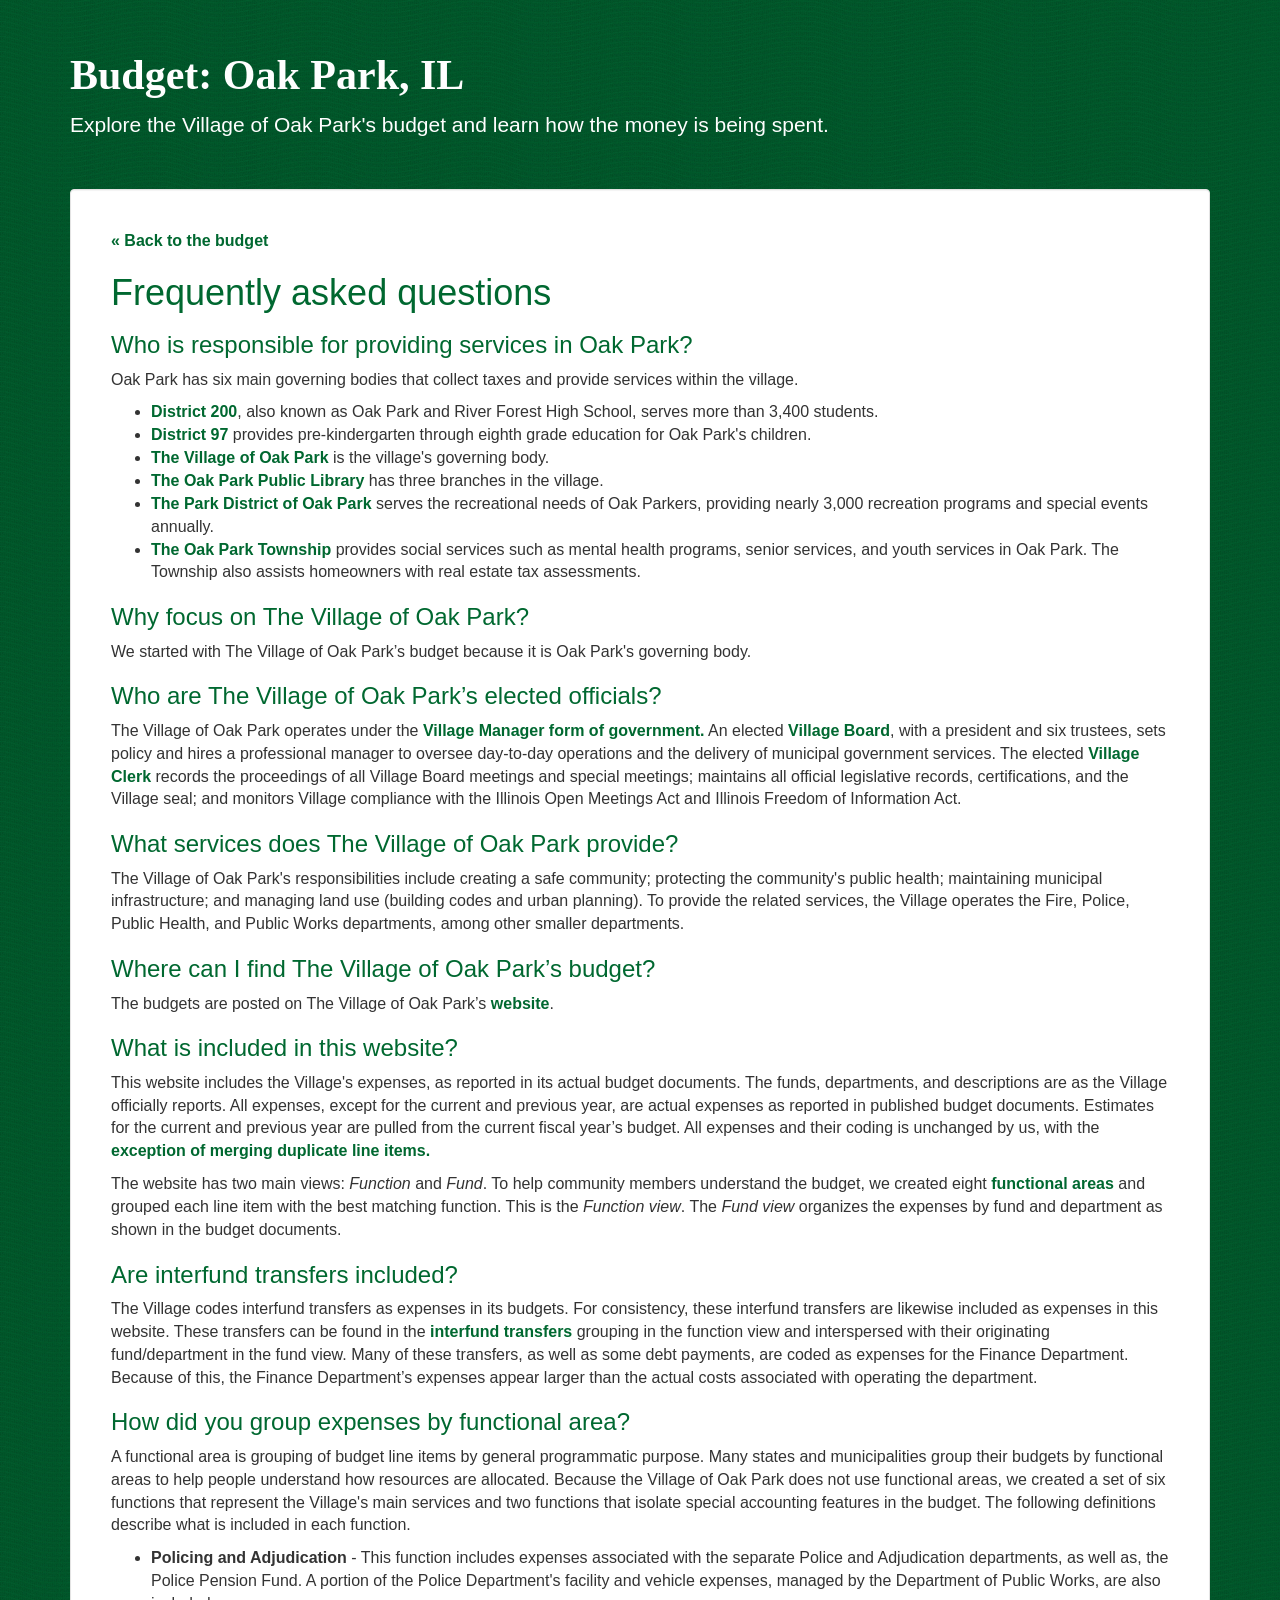
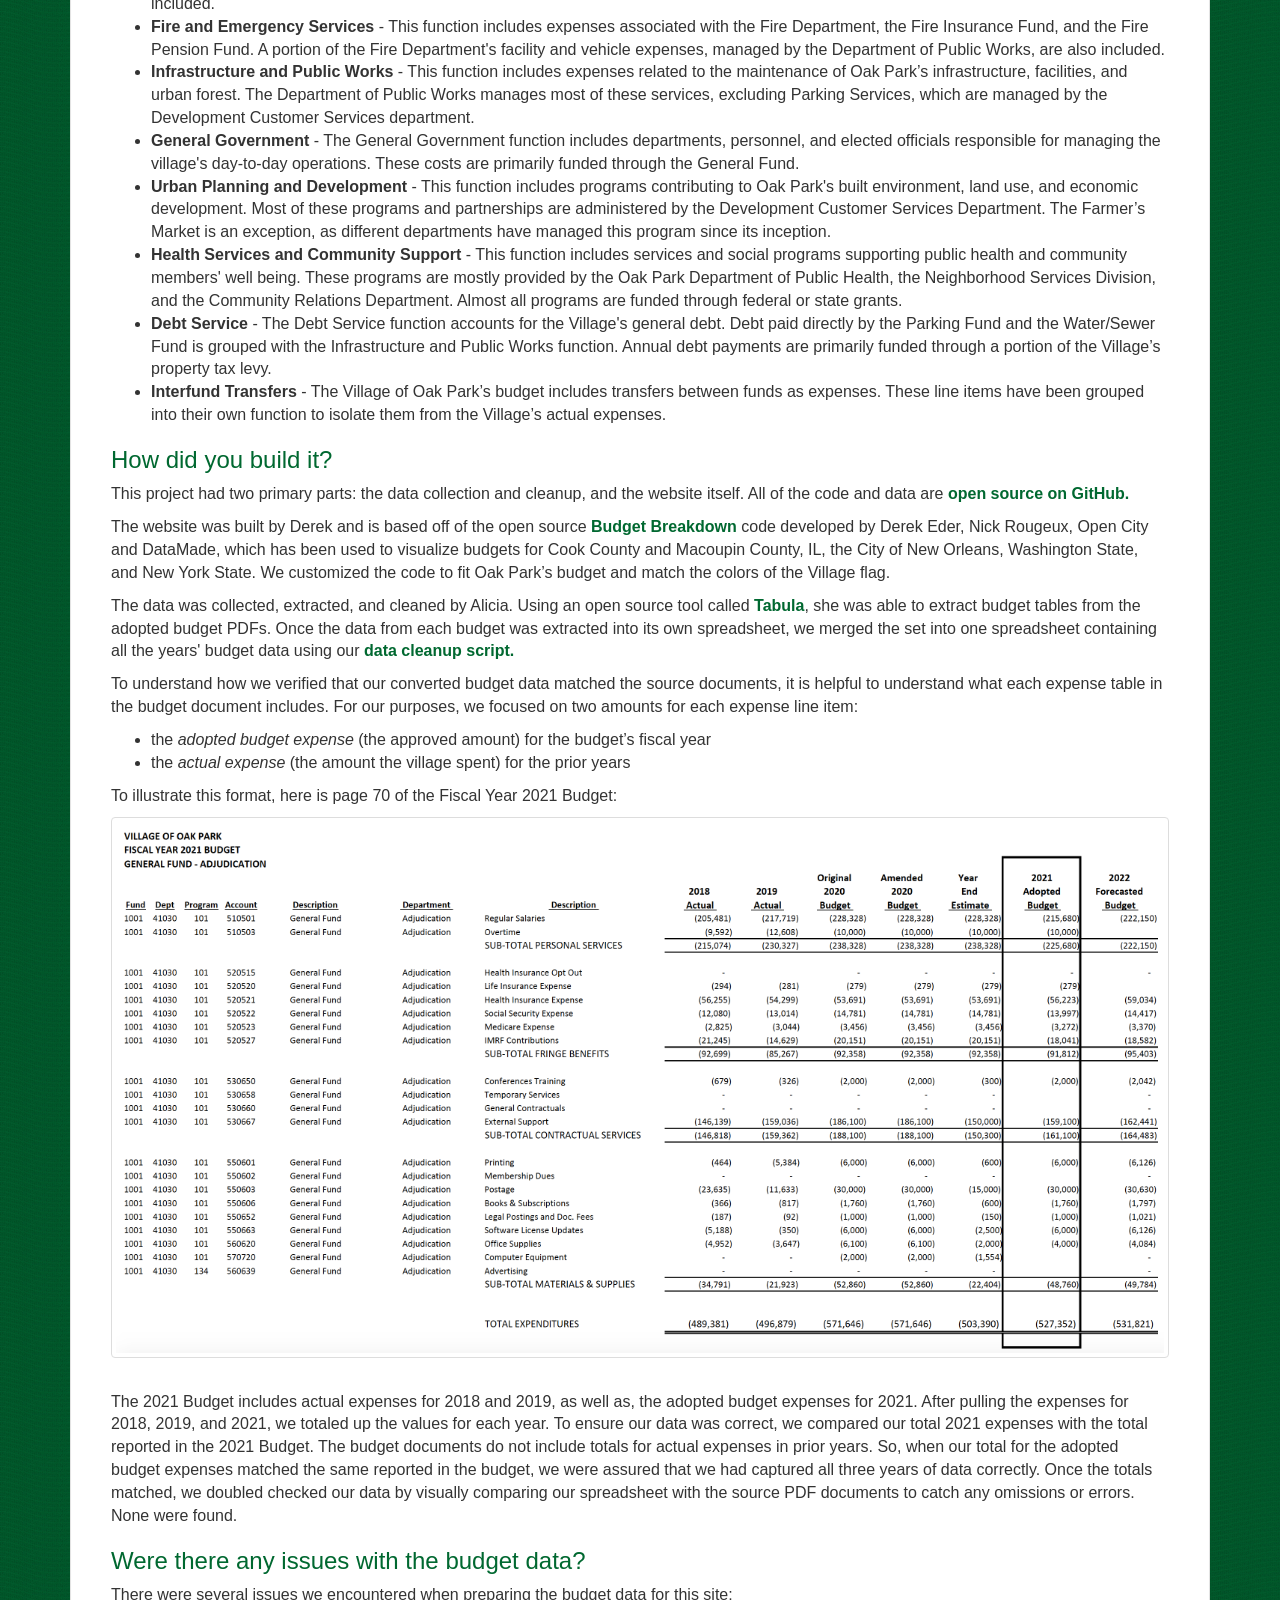
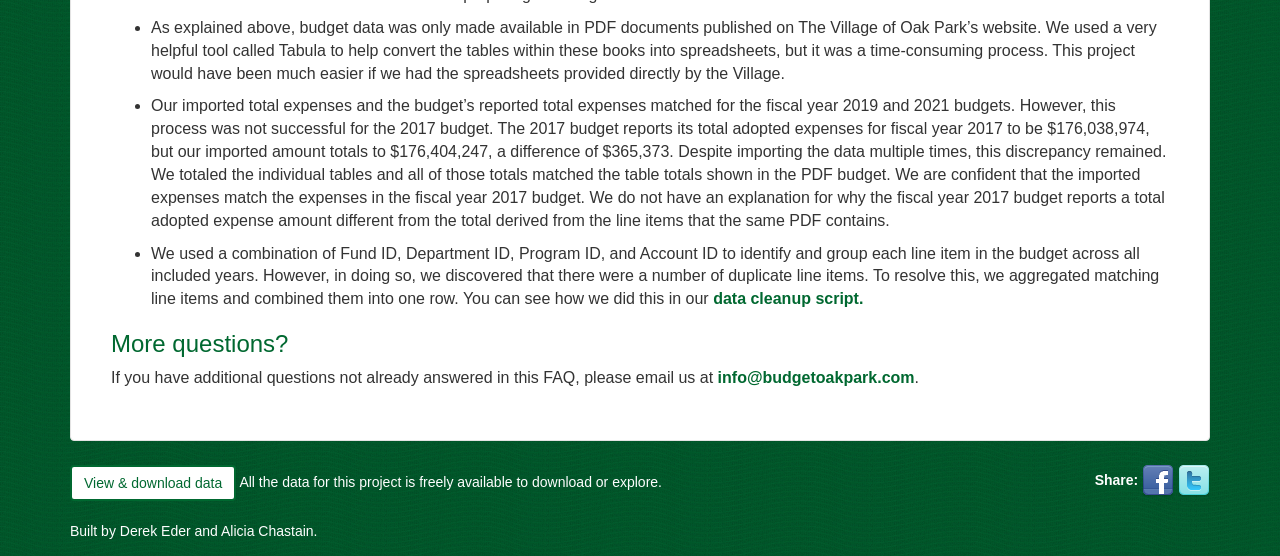
==== commit 3212f3d2: "Update faq.html" ====
--- a/faq.html
+++ b/faq.html
@@ -70,7 +70,7 @@
         </p>
         <ul>
         <li><a href="https://www.oprfhs.org/">District 200</a>, also known as Oak Park and River Forest High School, serves more than 3,400 students.
-        <li><a href="https://www.op97.org/">District 97</a> provides preK-8 education for Oak Park's children.
+        <li><a href="https://www.op97.org/">District 97</a> provides pre-kindergarten through eighth grade education for Oak Park's children.
         <li><a href="https://www.oak-park.us/">The Village of Oak Park</a> is the village's governing body.
         <li><a href="https://www.oppl.org/">The Oak Park Public Library</a> has three branches in the village.
         <li><a href="https://www.pdop.org/">The Park District of Oak Park</a> serves the recreational needs of Oak Parkers, providing nearly 3,000 recreation programs and special events annually.
